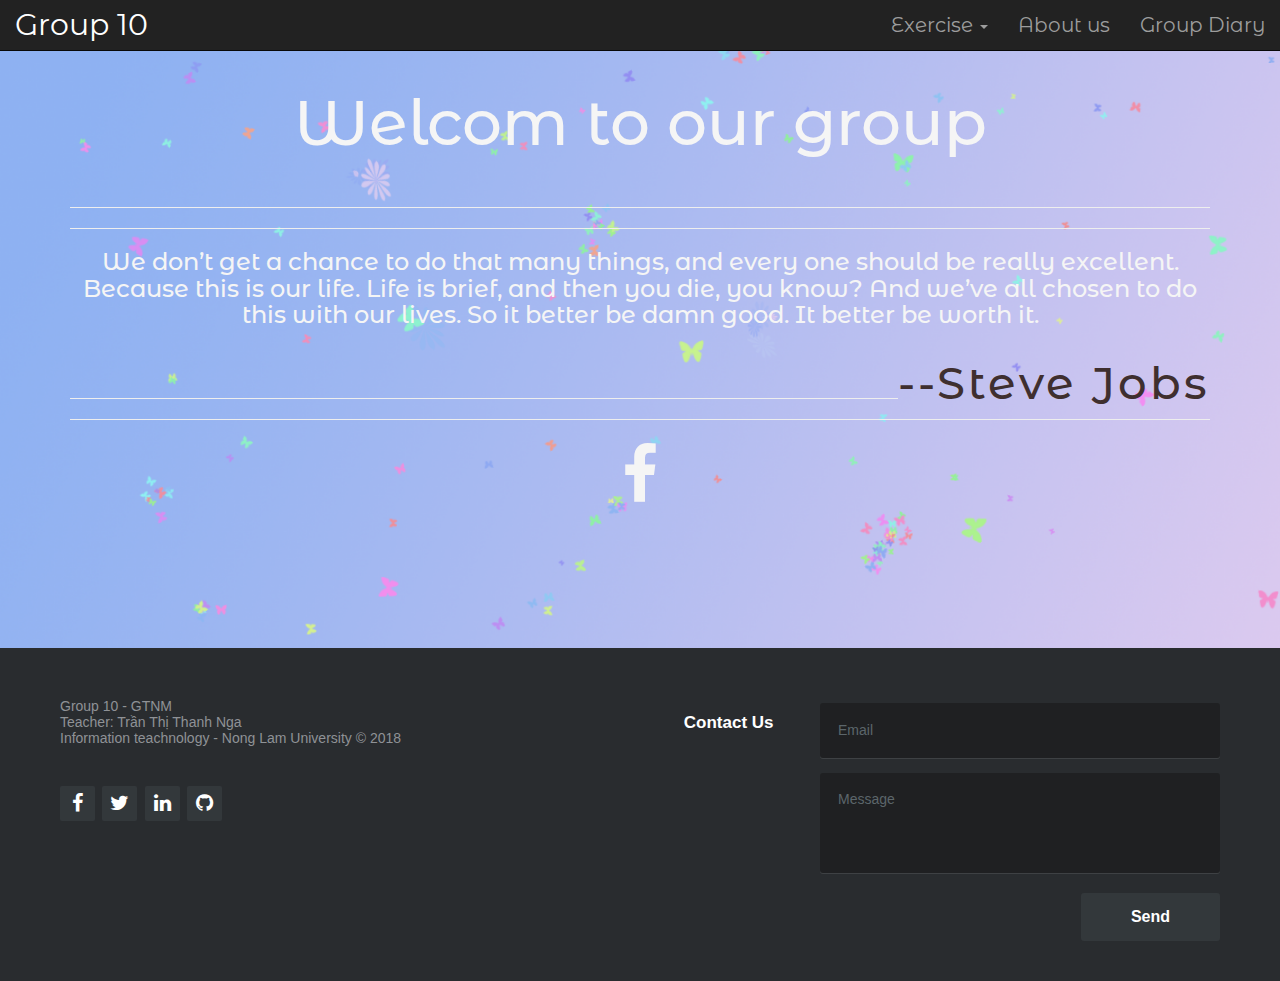
==== WebContent/index.html @ 3c42348d "first commit" ====
<!DOCTYPE html>
<html lang="en">

<head>
    <meta charset="utf-8">
    <meta http-equiv="X-UA-Compatible" content="IE=edge">
    <meta name="viewport" content="width=device-width, initial-scale=1">
    <!-- The above 3 meta tags *must* come first in the head; any other head content must come *after* these tags -->
    <meta name="description" content="">
    <meta name="author" content="">

    <title>Group10_GTNM</title>

    <!-- Bootstrap core CSS -->
    <link href="css/bootstrap.min.css" rel="stylesheet">

    <!-- Custom styles for this template -->
    <link href="css/navbar.css" rel="stylesheet">
    <link href="style.css" rel="stylesheet">

    <!--Custom font -->
    <link href="https://fonts.googleapis.com/css?family=Geo|Montserrat+Alternates" rel="stylesheet">
    <link rel="stylesheet" href="css/font-awesome.min.css">
    <link rel="stylesheet" href="css/footer-distributed-with-contact-form.css">
</head>

<!--Ionicons-->
<link href="css/font-awesome.css" rel="stylesheet">






<link rel="stylesheet" href="timeline.css">
<!-- Resource style -->

<link rel="stylesheet" href="socialbuttons.css">

<style>
    body {
	background-image: url('images/nen.png');
	background-size: cover;
	background-attachment: fixed;
	margin-top: 13px;
}

.jumbotron {
	background-color: transparent;
	color: whitesmoke;
	margin: 0 auto;
}

.modal-content {
	background-color: rgba(0, 0, 0, 0.7);
	color: whitesmoke;
	padding-left: auto;
	padding-right: auto;
}

.modal {
	padding: auto;
}

.progress {
	width: 300px;
	background-color: darkgray;
}

.cd-timeline-content p {
	color: black;
}

.nut {
	background-color: rgba(0, 0, 0, 0.7);
	color: whitesmoke;
}

.nut:hover {
	background-color: whitesmoke;
	color: black;
}

.label-info {
	background: none;
}
</style>
</head>

<body id="myPage" data-spy="scroll" data-target=".navbar" data-offset="50" onload="myFunction()" style="margin: 0;">
    <div id="loader"></div>
    <div class="container">

        <!-- Static navbar -->
        <nav class="navbar navbar-inverse navbar-fixed-top" style="font-family: 'Montserrat Alternates', sans-serif; font-size: 20px">
            <div class="container-fluid">
                <div class="navbar-header">
                    <button type="button" class="navbar-toggle collapsed" data-toggle="collapse" data-target="#navbar"
                        aria-expanded="false" aria-controls="navbar">
                        <span class="sr-only">Toggle navigation</span> <span class="icon-bar"></span> <span class="icon-bar"></span>
                        <span class="icon-bar"></span>
                    </button>
                    <a class="navbar-brand" href="index.html" style="font-size: 30px">Group 10</a>
                </div>
                <div id="navbar" class="navbar-collapse collapse">
                    <ul class="nav navbar-nav navbar-right">

                        <li class="dropdown"><a href="#" class="dropdown-toggle" data-toggle="dropdown" role="button"
                                aria-haspopup="true" aria-expanded="false">Exercise <span class="caret"></span></a>
                            <ul class="dropdown-menu">
                                <li><a href="lab1/lab1.html">Lab1: Introduce Azure</a></li>
                                <li><a href="">Lab2: </a></li>
                                <li><a href="">Lab3:</a></li>
                                <li><a href="">Lab4:</a></li>
                            </ul>
                        </li>
                        <li><a href="about.html">About us</a></li>
                        <li><a href="diary.html">Group Diary</a></li>

                    </ul>
                </div>
                <!--/.nav-collapse -->
            </div>
            <!--/.container-fluid -->
        </nav>
    </div>
    <div style="display: none;" id="myDiv" class="animate-bottom">

        <!-- Main component for a primary marketing message or call to action -->
        <div class="jumbotron" style="font-family: 'Montserrat Alternates', sans-serif;">

            <div class="container">
                <h1>Welcom to our group</h1>
                <br>
                <hr>
                <hr>
                <h3>We don’t get a chance to do that many things, and every one should be really excellent. Because
                    this is our life. Life is brief, and then you die, you know? And we’ve all chosen to do this with
                    our lives. So it better be damn good. It better be worth it. </h3>
                    <h2 style="float: right;">--Steve Jobs</h2><br><br>
                  
                    <hr>
                    <hr>

                    <div><h1><i class= "fa fa-facebook"></i></h1></div>

            </div>

        </div>



        <!-- Modal -->
        <!-- Thao -->




    </div>
    <!-- /container -->






    <!-- Bootstrap core JavaScript
        ================================================== -->
    <!-- Placed at the end of the document so the pages load faster -->
    <script src="js/jquery-3.2.1.min.js"></script>
    <script>window.jQuery || document.write('<script src="js/jquery-3.2.1.min.js"><\/script>');</script>
    <script src="js/bootstrap.min.js"></script>
    <script>
        var myVar;

        function myFunction() {
            myVar = setTimeout(showPage, 300);
        }

        function showPage() {
            document.getElementById("loader").style.display = "none";
            document.getElementById("myDiv").style.display = "block";
        }
    </script>


    <!-- Footer -->
    <footer class="footer-distributed">

        <div class="footer-left">
            <p class="footer-company-name">
                Group 10 - GTNM <br>
                Teacher: Trần Thị Thanh Nga<br>
                Information teachnology - Nong Lam University
                &copy; 2018
            </p>
            <div class="footer-icons">
                <a href="#"><i class="fa fa-facebook"></i></a> <a href="#"><i class="fa fa-twitter"></i></a> <a href="#"><i
                        class="fa fa-linkedin"></i></a>
                <a href="#"><i class="fa fa-github"></i></a>

            </div>

        </div>

        <div class="footer-right">

            <p>Contact Us</p>

            <form action="#" method="post">

                <input type="text" name="email" placeholder="Email" />
                <textarea name="message" placeholder="Message"></textarea>
                <button>Send</button>

            </form>

        </div>

    </footer>

    <!-- Footer -->
</body>

</html>
---- WebContent/css/navbar.css ----
body {
  padding-top: 20px;
  padding-bottom: 20px;
}

.navbar {
  margin-bottom: 20px;
}
---- WebContent/style.css ----
/*
To change this license header, choose License Headers in Project Properties.
To change this template file, choose Tools | Templates
and open the template in the editor.
*/
/* 
    Created on : Oct 6, 2017, 8:13:22 PM
    Author     : PC
*/
/* Center the loader */
#loader {
    position: absolute;
    left: 50%;
    top: 50%;
    z-index: 1;
    width: 150px;
    height: 150px;
    margin: -75px 0 0 -75px;
    border: 16px solid #f3f3f3;
    border-radius: 50%;
    border-top: 16px solid #3498db;
    width: 120px;
    height: 120px;
    -webkit-animation: spin 1s linear infinite;
    animation: spin 1s linear infinite;
}

@-webkit-keyframes spin {
    0% { -webkit-transform: rotate(0deg); }
    100% { -webkit-transform: rotate(360deg); }
}

@keyframes spin {
    0% { transform: rotate(0deg); }
    100% { transform: rotate(360deg); }
}

/* Add animation to "page content" */
.animate-bottom {
    position: relative;
    -webkit-animation-name: animatebottom;
    -webkit-animation-duration: 1s;
    animation-name: animatebottom;
    animation-duration: 1s
}

@-webkit-keyframes animatebottom {
    from { bottom:-100px; opacity:0 } 
    to { bottom:0px; opacity:1 }
}

@keyframes animatebottom { 
    from{ bottom:-100px; opacity:0 } 
    to{ bottom:0; opacity:1 }
}

#myDiv {
    display: none;
    text-align: center;
}
/* Style the tab */
div.tab {
    overflow: hidden;
    border: 1px solid #ccc;
    background-color: #2d2d30;
    opacity: 0.8;
    color: #d5d5d5;
}

/* Style the buttons inside the tab */
div.tab button {
    background-color: inherit;
    float: left;
    border: none;
    outline: none;
    cursor: pointer;
    padding: 10px 10px;
    transition: 0.3s;
    font-size: 17px;
    width: 33.33%;
}

/* Change background color of buttons on hover */
div.tab button:hover {
    background-color: #943131;
}

/* Create an active/current tablink class */
div.tab button.active {
    background-color: #943131;
    opacity: 1 !important;
}

/* Style the tab content */
.tabcontent {
    display: none;
    padding: 6px 12px;
    border: 1px solid #ccc;
    border-top: none;
}
.row p {
    font-size: 17px;
    color: rgb(63, 47, 47);
}

p{
    font-size: 17px;  
}
input[type=text] {
    width: 130px;
    box-sizing: border-box;
    border: 2px solid #ccc;
    border-radius: 4px;
    font-size: 16px;
    background-color: white; 
    background-repeat: no-repeat;
    height: 40px;
    margin-top: 5px;
    -webkit-transition: width 0.4s ease-in-out;
    transition: width 0.4s ease-in-out;
}
input[type=text]:focus {
    width: 300px;
}
button.accordion {
    /*background-color: #2d2d30;*/
    background-color: inherit;
    color: white;
    cursor: pointer;
    padding: 5px;
    width: 100%;
    border: 1px solid #ccc;
    text-align: left;
    opacity: 0.8;
    outline: none;
    font-size: 17px;
    transition: 0.4s;
    margin: 0;
}

button.accordion.active, button.accordion:hover {
    background-color: #943131;
}

button.accordion:after {
    content: '\002B';
    color: white;
    font-weight: bold;
    float: right;
    margin-left: 5px;
}

button.accordion.active:after {
    content: "\2212";
}
div.panel {
    padding: 0 10px;
    background-color: rgba(91, 116, 142, 0.5);
    max-height: 0;
    overflow: hidden;
    transition: max-height 0.5s ease-out;
    border-width: 0 1px;
    border-style: solid;
    border-color: #ccc;
    border-radius: 0;
    color: white;
    margin-bottom: -1px;
}
body{
    background-image: url('images/thu2.png');
    background-size: cover;
    background-attachment: fixed;
    margin-top: 13px;
}
.jumbotron{
    background-color: transparent;
    color: whitesmoke;

}
h2 {
    color: rgb(63, 47, 47);
    letter-spacing: 3px;
    font-size: 45px;
}

.row h3 {
    color: rgb(63, 47, 47);
    letter-spacing: 3px;
    font-size: 28px;
}
.indent {
    padding-left: 20px;
}

.title {
    text-align: left;
    border-bottom: 2px solid #444;
    margin-bottom: 20px;
    margin-top:  20px;
    padding-bottom: 1px;
    color:#ccc;
}
.title > span {
    background-color: #444;
    font-size: 20px;
    margin: 0;
    padding: 5px 50px;
    font-family:  'Montserrat Alternates', sans-serif;
    border-left: 15px solid transparent;
    width: 0; height:0;
}


footer{
    float: left;
}
---- WebContent/css/footer-distributed-with-contact-form.css ----
.footer-distributed{
	background-color: #292c2f;
	box-shadow: 0 1px 1px 0 rgba(0, 0, 0, 0.12);
	box-sizing: border-box;
	width: 100%;
	font: bold 16px sans-serif;
	text-align: left;

	padding: 50px 60px 40px;
	margin-top: 80px;
	overflow: hidden;
}

/* Footer left */

.footer-distributed .footer-left{
	float: left;
}

@font-face {
  font-family: 'Cookie';
  font-style: normal;
  font-weight: 400;
  src: local('Cookie-Regular'), url(https://fonts.gstatic.com/s/cookie/v8/syky-y18lb0tSbf9kgqS.woff2) format('woff2');
  unicode-range: U+0000-00FF, U+0131, U+0152-0153, U+02BB-02BC, U+02C6, U+02DA, U+02DC, U+2000-206F, U+2074, U+20AC, U+2122, U+2191, U+2193, U+2212, U+2215, U+FEFF, U+FFFD;
}

/* The company logo */

.footer-distributed h3{
	color:  #ffffff;
	font: normal 36px 'Cookie', cursive;
	margin: 0 0 10px;
}

.footer-distributed h3 span{
	color:  #5383d3;
}

/* Footer links */

.footer-distributed .footer-links{
	color:  #ffffff;
	margin: 0 0 10px;
	padding: 0;
}

.footer-distributed .footer-links a{
	display:inline-block;
	line-height: 1.8;
	text-decoration: none;
	color:  inherit;
}

.footer-distributed .footer-company-name{
	color:  #8f9296;
	font-size: 14px;
	font-weight: normal;
	margin: 0;
}

/* Footer social icons */

.footer-distributed .footer-icons{
	margin-top: 40px;
}

.footer-distributed .footer-icons a{
	display: inline-block;
	width: 35px;
	height: 35px;
	cursor: pointer;
	background-color:  #33383b;
	border-radius: 2px;

	font-size: 20px;
	color: #ffffff;
	text-align: center;
	line-height: 35px;

	margin-right: 3px;
	margin-bottom: 5px;
}

/* Footer Right */

.footer-distributed .footer-right{
	float: right;
}

.footer-distributed .footer-right p{
	display: inline-block;
	vertical-align: top;
	margin: 15px 42px 0 0;
	color: #ffffff;
}

/* The contact form */

.footer-distributed form{
	display: inline-block;
}

.footer-distributed form input,
.footer-distributed form textarea{
	display: block;
	border-radius: 3px;
	box-sizing: border-box;
	background-color:  #1f2022;
	box-shadow: 0 1px 0 0 rgba(255, 255, 255, 0.1);
	border: none;
	resize: none;

	font: inherit;
	font-size: 14px;
	font-weight: normal;
	color:  #d1d2d2;

	width: 400px;
	padding: 18px;
}

.footer-distributed ::-webkit-input-placeholder {
	color:  #5c666b;
}

.footer-distributed ::-moz-placeholder {
	color:  #5c666b;
	opacity: 1;
}

.footer-distributed :-ms-input-placeholder{
	color:  #5c666b;
}


.footer-distributed form input{
	height: 55px;
	margin-bottom: 15px;
}

.footer-distributed form textarea{
	height: 100px;
	margin-bottom: 20px;
}

.footer-distributed form button{
	border-radius: 3px;
	background-color:  #33383b;
	color: #ffffff;
	border: 0;
	padding: 15px 50px;
	font-weight: bold;
	float: right;
}

/* If you don't want the footer to be responsive, remove these media queries */

@media (max-width: 1000px) {

	.footer-distributed {
		font: bold 14px sans-serif;
	}

	.footer-distributed .footer-company-name{
		font-size: 12px;
	}

	.footer-distributed form input,
	.footer-distributed form textarea{
		width: 250px;
	}

	.footer-distributed form button{
		padding: 10px 35px;
	}

}

@media (max-width: 800px) {

	.footer-distributed{
		padding: 30px;
	}

	.footer-distributed .footer-left,
	.footer-distributed .footer-right{
		float: none;
		max-width: 300px;
		margin: 0 auto;
	}

	.footer-distributed .footer-left{
		margin-bottom: 40px;
	}

	.footer-distributed form{
		margin-top: 30px;
	}

	.footer-distributed form{
		display: block;
	}

	.footer-distributed form button{
		float: none;
	}
}
@font-face {
  font-family: 'Cookie';
  font-style: normal;
  font-weight: 400;
  src: local('Cookie-Regular'), url(https://fonts.gstatic.com/s/cookie/v8/syky-y18lb0tSbf9kgqS.woff2) format('woff2');
  unicode-range: U+0000-00FF, U+0131, U+0152-0153, U+02BB-02BC, U+02C6, U+02DA, U+02DC, U+2000-206F, U+2074, U+20AC, U+2122, U+2191, U+2193, U+2212, U+2215, U+FEFF, U+FFFD;
}
---- WebContent/timeline.css ----
/* The actual timeline (the vertical ruler) */
.timeline {
    position: relative;
    max-width: 1200px;
    margin: 0 auto;
}

/* The actual timeline (the vertical ruler) */
.timeline::after {
    content: '';
    position: absolute;
    width: 6px;
    background-color: white;
    top: 0;
    bottom: 0;
    left: 50%;
    margin-left: -3px;
}

/* tl-container around tl-content */
.tl-container {
    padding: 10px 40px;
    position: relative;
    background-color: inherit;
    width: 50%;
}

/* The circles on the timeline */
.tl-container::after {
    content: '';
    position: absolute;
    width: 25px;
    height: 25px;
    right: -13px;
    background-color: white;
    border: 4px solid #FF9F55;
    top: 18px;
    border-radius: 50%;
    z-index: 1;
}

/* Place the tl-container to the left */
.left {
    left: 0;
}

/* Place the tl-container to the right */
.right {
    left: 50%;
}

/* Add arrows to the left tl-container (pointing right) */
.left::before {
    content: " ";
    height: 0;
    position: absolute;
    top: 22px;
    width: 0;
    z-index: 1;
    right: 30px;
    border: medium solid white;
    border-width: 10px 0 10px 10px;
    border-color: transparent transparent transparent white;
}

/* Add arrows to the right tl-container (pointing left) */
.right::before {
    content: " ";
    height: 0;
    position: absolute;
    top: 22px;
    width: 0;
    z-index: 1;
    left: 30px;
    border: medium solid white;
    border-width: 10px 10px 10px 0;
    border-color: transparent white transparent transparent;
}

/* Fix the circle for tl-containers on the right side */
.right::after {
    left: -13px;
}

/* The actual tl-content */
.tl-content {
    padding: 20px 30px;
    background-color: white;
    position: relative;
    border-radius: 6px;
    color: darkslategray;
}
.tl-content h2{
    color: darkslategray;
}

/* Media queries - Responsive timeline on screens less than 600px wide */
@media all and (max-width: 600px) {
  /* Place the timelime to the left */
  .timeline::after {
    left: 31px;
  }
  
  /* Full-width tl-containers */
  .tl-container {
    width: 100%;
    padding-left: 70px;
    padding-right: 25px;
  }
  
  /* Make sure that all arrows are pointing leftwards */
  .tl-container::before {
    left: 60px;
    border: medium solid white;
    border-width: 10px 10px 10px 0;
    border-color: transparent white transparent transparent;
  }

  /* Make sure all circles are at the same spot */
  .left::after, .right::after {
    left: 15px;
  }
  
  /* Make all right tl-containers behave like the left ones */
  .right {
    left: 0%;
  }
}
---- WebContent/socialbuttons.css ----
/*
To change this license header, choose License Headers in Project Properties.
To change this template file, choose Tools | Templates
and open the template in the editor.
*/
/* 
    Created on : Nov 19, 2017, 8:03:48 PM
    Author     : User
*/

#socialbutton .social-networks {
    text-align: center;
    padding-top: 30px;
    padding-bottom: 38px;
}

#socialbutton .fa {
    font-size: 10px;
    margin-right: 15px;
    margin-left: 5px;
    background-color: white;
    color: #182c39;
    border-radius: 51%;
    padding: 9px;
    height: 25px;
    width: 25px;
    text-align: center;
    line-height: 8px;
    text-decoration: none;
    transition: color 0.2s;
}

#socialbutton .fa-facebook:hover {
    color: #2b55ff;
}

#socialbutton .fa-facebook:focus {
    color: #2b55ff;
}

#socialbutton .fa-google-plus:hover {
    color: red;
}

#socialbutton .fa-google-plus:focus {
    color: red;
}

#socialbutton .fa-twitter:hover {
    color: #00aced;
}

#socialbutton .fa-twitter:focus {
    color: #00aced;
}

#socialbutton .fa-user-circle:hover {
    color: #41d827;
}

#socialbutton .fa-user-circle:focus {
    color: #41d827;
}
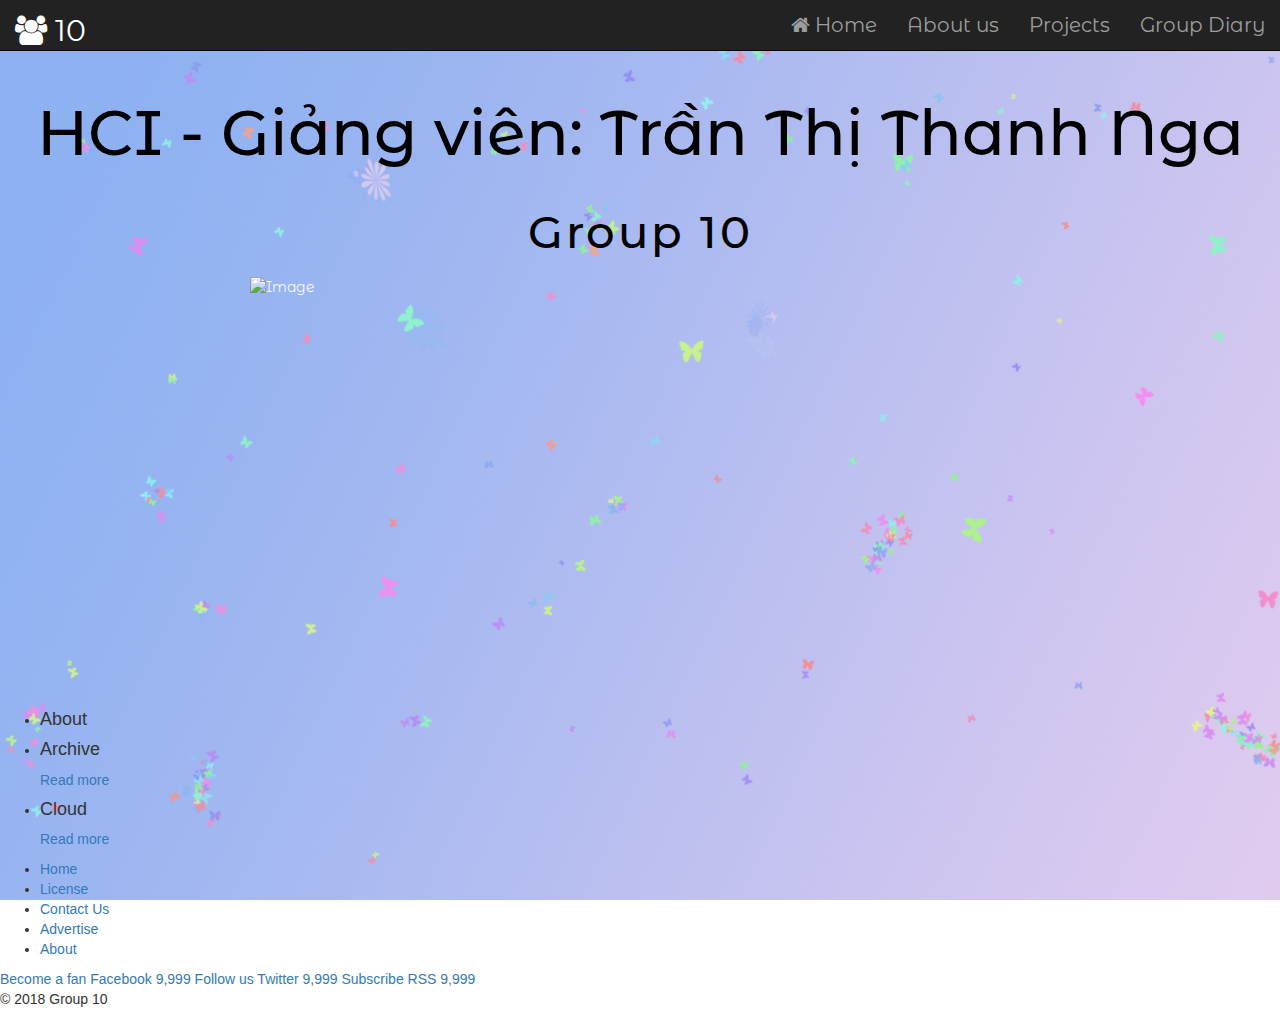
==== commit 27cc0146: "Add files via upload" ====
--- a/WebContent/index.html
+++ b/WebContent/index.html
@@ -1,225 +1,229 @@
-<!DOCTYPE html>
-<html lang="en">
-
-<head>
-    <meta charset="utf-8">
-    <meta http-equiv="X-UA-Compatible" content="IE=edge">
-    <meta name="viewport" content="width=device-width, initial-scale=1">
-    <!-- The above 3 meta tags *must* come first in the head; any other head content must come *after* these tags -->
-    <meta name="description" content="">
-    <meta name="author" content="">
-
-    <title>Group10_GTNM</title>
-
-    <!-- Bootstrap core CSS -->
-    <link href="css/bootstrap.min.css" rel="stylesheet">
-
-    <!-- Custom styles for this template -->
-    <link href="css/navbar.css" rel="stylesheet">
-    <link href="style.css" rel="stylesheet">
-
-    <!--Custom font -->
-    <link href="https://fonts.googleapis.com/css?family=Geo|Montserrat+Alternates" rel="stylesheet">
-    <link rel="stylesheet" href="css/font-awesome.min.css">
-    <link rel="stylesheet" href="css/footer-distributed-with-contact-form.css">
-</head>
-
-<!--Ionicons-->
-<link href="css/font-awesome.css" rel="stylesheet">
-
-
-
-
-
-
-<link rel="stylesheet" href="timeline.css">
-<!-- Resource style -->
-
-<link rel="stylesheet" href="socialbuttons.css">
-
-<style>
-    body {
-	background-image: url('images/nen.png');
-	background-size: cover;
-	background-attachment: fixed;
-	margin-top: 13px;
-}
-
-.jumbotron {
-	background-color: transparent;
-	color: whitesmoke;
-	margin: 0 auto;
-}
-
-.modal-content {
-	background-color: rgba(0, 0, 0, 0.7);
-	color: whitesmoke;
-	padding-left: auto;
-	padding-right: auto;
-}
-
-.modal {
-	padding: auto;
-}
-
-.progress {
-	width: 300px;
-	background-color: darkgray;
-}
-
-.cd-timeline-content p {
-	color: black;
-}
-
-.nut {
-	background-color: rgba(0, 0, 0, 0.7);
-	color: whitesmoke;
-}
-
-.nut:hover {
-	background-color: whitesmoke;
-	color: black;
-}
-
-.label-info {
-	background: none;
-}
-</style>
-</head>
-
-<body id="myPage" data-spy="scroll" data-target=".navbar" data-offset="50" onload="myFunction()" style="margin: 0;">
-    <div id="loader"></div>
-    <div class="container">
-
-        <!-- Static navbar -->
-        <nav class="navbar navbar-inverse navbar-fixed-top" style="font-family: 'Montserrat Alternates', sans-serif; font-size: 20px">
-            <div class="container-fluid">
-                <div class="navbar-header">
-                    <button type="button" class="navbar-toggle collapsed" data-toggle="collapse" data-target="#navbar"
-                        aria-expanded="false" aria-controls="navbar">
-                        <span class="sr-only">Toggle navigation</span> <span class="icon-bar"></span> <span class="icon-bar"></span>
-                        <span class="icon-bar"></span>
-                    </button>
-                    <a class="navbar-brand" href="index.html" style="font-size: 30px">Group 10</a>
-                </div>
-                <div id="navbar" class="navbar-collapse collapse">
-                    <ul class="nav navbar-nav navbar-right">
-
-                        <li class="dropdown"><a href="#" class="dropdown-toggle" data-toggle="dropdown" role="button"
-                                aria-haspopup="true" aria-expanded="false">Exercise <span class="caret"></span></a>
-                            <ul class="dropdown-menu">
-                                <li><a href="lab1/lab1.html">Lab1: Introduce Azure</a></li>
-                                <li><a href="">Lab2: </a></li>
-                                <li><a href="">Lab3:</a></li>
-                                <li><a href="">Lab4:</a></li>
-                            </ul>
-                        </li>
-                        <li><a href="about.html">About us</a></li>
-                        <li><a href="diary.html">Group Diary</a></li>
-
-                    </ul>
-                </div>
-                <!--/.nav-collapse -->
-            </div>
-            <!--/.container-fluid -->
-        </nav>
-    </div>
-    <div style="display: none;" id="myDiv" class="animate-bottom">
-
-        <!-- Main component for a primary marketing message or call to action -->
-        <div class="jumbotron" style="font-family: 'Montserrat Alternates', sans-serif;">
-
-            <div class="container">
-                <h1>Welcom to our group</h1>
-                <br>
-                <hr>
-                <hr>
-                <h3>We don’t get a chance to do that many things, and every one should be really excellent. Because
-                    this is our life. Life is brief, and then you die, you know? And we’ve all chosen to do this with
-                    our lives. So it better be damn good. It better be worth it. </h3>
-                    <h2 style="float: right;">--Steve Jobs</h2><br><br>
-                  
-                    <hr>
-                    <hr>
-
-                    <div><h1><i class= "fa fa-facebook"></i></h1></div>
-
-            </div>
-
-        </div>
-
-
-
-        <!-- Modal -->
-        <!-- Thao -->
-
-
-
-
-    </div>
-    <!-- /container -->
-
-
-
-
-
-
-    <!-- Bootstrap core JavaScript
-        ================================================== -->
-    <!-- Placed at the end of the document so the pages load faster -->
-    <script src="js/jquery-3.2.1.min.js"></script>
-    <script>window.jQuery || document.write('<script src="js/jquery-3.2.1.min.js"><\/script>');</script>
-    <script src="js/bootstrap.min.js"></script>
-    <script>
-        var myVar;
-
-        function myFunction() {
-            myVar = setTimeout(showPage, 300);
-        }
-
-        function showPage() {
-            document.getElementById("loader").style.display = "none";
-            document.getElementById("myDiv").style.display = "block";
-        }
-    </script>
-
-
-    <!-- Footer -->
-    <footer class="footer-distributed">
-
-        <div class="footer-left">
-            <p class="footer-company-name">
-                Group 10 - GTNM <br>
-                Teacher: Trần Thị Thanh Nga<br>
-                Information teachnology - Nong Lam University
-                &copy; 2018
-            </p>
-            <div class="footer-icons">
-                <a href="#"><i class="fa fa-facebook"></i></a> <a href="#"><i class="fa fa-twitter"></i></a> <a href="#"><i
-                        class="fa fa-linkedin"></i></a>
-                <a href="#"><i class="fa fa-github"></i></a>
-
-            </div>
-
-        </div>
-
-        <div class="footer-right">
-
-            <p>Contact Us</p>
-
-            <form action="#" method="post">
-
-                <input type="text" name="email" placeholder="Email" />
-                <textarea name="message" placeholder="Message"></textarea>
-                <button>Send</button>
-
-            </form>
-
-        </div>
-
-    </footer>
-
-    <!-- Footer -->
-</body>
-
+<!DOCTYPE html>
+<html lang="en">
+
+<head>
+    <meta charset="utf-8">
+    <meta http-equiv="X-UA-Compatible" content="IE=edge">
+    <meta name="viewport" content="width=device-width, initial-scale=1">
+    <!-- The above 3 meta tags *must* come first in the head; any other head content must come *after* these tags -->
+    <meta name="description" content="">
+    <meta name="author" content="">
+
+    <title>Group10_Home</title>
+
+    <!-- Bootstrap core CSS -->
+    <link href="css/bootstrap.min.css" rel="stylesheet">
+
+    <!-- Custom styles for this template -->
+    <link href="css/navbar.css" rel="stylesheet">
+    <link href="style.css" rel="stylesheet">
+
+    <!--Custom font -->
+    <link href="https://fonts.googleapis.com/css?family=Geo|Montserrat+Alternates" rel="stylesheet">
+    <link rel="stylesheet" href="css/font-awesome.min.css">
+    <link rel="stylesheet" href="css/footer-distributed-with-contact-form.css">
+    <link rel="icon" href="images/b.ico">
+</head>
+
+<!--Ionicons-->
+<link href="css/font-awesome.css" rel="stylesheet">
+
+<link rel="stylesheet" href="timeline.css">
+<!-- Resource style -->
+
+<link rel="stylesheet" href="socialbuttons.css">
+
+<style>
+    body {
+	background-image: url('images/nen.png');
+	background-size: cover;
+	background-attachment: fixed;
+}
+
+.jumbotron {
+	background-color: transparent;
+	color: whitesmoke;
+    margin: 0 auto;
+    height: 680px;
+}
+
+.modal-content {
+	background-color: rgba(0, 0, 0, 0.7);
+	color: whitesmoke;
+	padding-left: auto;
+	padding-right: auto;
+}
+
+.modal {
+	padding: auto;
+}
+
+.progress {
+	width: 300px;
+	background-color: darkgray;
+}
+
+.cd-timeline-content p {
+	color: black;
+}
+
+.nut {
+	background-color: rgba(0, 0, 0, 0.7);
+	color: whitesmoke;
+}
+
+.nut:hover {
+	background-color: whitesmoke;
+	color: black;
+}
+
+.label-info {
+	background: none;
+}
+
+.jumbotron>h1 , .jumbotron>h2{
+    text-align: center;
+    padding: 10px;
+    color: #000;
+}
+
+.jumbotron>img{
+ padding-left: 250px;
+}
+</style>
+</head>
+
+<body id="myPage" data-spy="scroll" data-target=".navbar" data-offset="50" onload="myFunction()" style="margin: 0;">
+    <div id="loader"></div>
+    <div class="container">
+
+        <!-- Static navbar -->
+        <nav class="navbar navbar-inverse navbar-fixed-top" style="font-family: 'Montserrat Alternates', sans-serif; font-size: 20px">
+            <div class="container-fluid">
+                <div class="navbar-header">
+                    <button type="button" class="navbar-toggle collapsed" data-toggle="collapse" data-target="#navbar"
+                        aria-expanded="false" aria-controls="navbar">
+                        <span class="sr-only">Toggle navigation</span> <span class="icon-bar"></span> <span class="icon-bar"></span>
+                        <span class="icon-bar"></span>
+                    </button>
+                    <a class="navbar-brand" href="index.html" style="font-size: 30px"><i class="fa fa-group"></i> 10</a>
+                </div>
+                <div id="navbar" class="navbar-collapse collapse">
+                    <ul class="nav navbar-nav navbar-right">
+                        <li><a href="index.html"><i class="fa fa-home"></i> Home</a></li>
+                        <li><a href="about.html">About us</a></li>
+                        <li><a href="project.html">Projects</a></li>
+                        <li><a href="diary.html">Group Diary</a></li>
+
+                    </ul>
+                </div>
+                <!--/.nav-collapse -->
+            </div>
+            <!--/.container-fluid -->
+        </nav>
+    </div>
+
+        <!-- Main component for a primary marketing message or call to action -->
+        <div class="jumbotron" style="font-family: 'Montserrat Alternates', sans-serif;">
+
+              <H1 >HCI - Giảng viên: Trần Thị Thanh Nga</H2>
+          <h2>Group 10</h2>
+          
+          <img src="images/index.png" class="img-responsive" alt="Image">
+          
+            </div>
+        <!-- Modal -->
+        <!-- Thao -->
+        <footer>
+            <div class="splitter"></div>
+           
+                <ul>
+                    <li>
+                        <div class="icon" data-icon="E"></div>
+                        <div class="text">
+                            <h4>About</h4>
+                            <div></div>
+                    </li>
+                    <li>
+                        <div class="icon" data-icon="a"></div>
+                        <div class="text">
+                            <h4>Archive</h4>
+                            <div><a href="#">Read more</a></div>
+                        </div>
+                    </li>
+                    <li>
+                        <div class="icon" data-icon="s"></div>
+                        <div class="text">
+                            <h4>Cloud</h4>
+                            <div> <a href="#">Read more</a></div>
+                        </div>
+                    </li>
+                </ul>
+       
+     
+                <div class="bar">
+                    <div class="bar-wrap">
+                        <ul class="links">
+                            <li><a href="#">Home</a></li>
+                            <li><a href="#">License</a></li>
+                            <li><a href="#">Contact Us</a></li>
+                            <li><a href="#">Advertise</a></li>
+                            <li><a href="#">About</a></li>
+                        </ul>
+                 
+                        <div class="social">
+                            <a href="#" class="fb">
+                                <span data-icon="f" class="icon"></span>
+                                <span class="info">
+                                    <span class="follow">Become a fan Facebook</span>
+                                    <span class="num">9,999</span>
+                                </span>
+                            </a>
+                 
+                            <a href="#" class="tw">
+                                <span data-icon="T" class="icon"></span>
+                                <span class="info">
+                                    <span class="follow">Follow us Twitter</span>
+                                    <span class="num">9,999</span>
+                                </span>
+                            </a>
+                 
+                            <a href="#" class="rss">
+                                <span data-icon="R" class="icon"></span>
+                                <span class="info">
+                                    <span class="follow">Subscribe RSS</span>
+                                    <span class="num">9,999</span>
+                                </span>
+                            </a>
+                        </div>
+                        <div class="clear"></div>
+                        <div class="copyright">&copy;  2018 Group 10</div>
+                    </div>
+        </footer>
+
+  
+    <!-- /container -->
+    <!-- Bootstrap core JavaScript
+        ================================================== -->
+    <!-- Placed at the end of the document so the pages load faster -->
+    <script src="js/jquery-3.2.1.min.js"></script>
+    <script>window.jQuery || document.write('<script src="js/jquery-3.2.1.min.js"><\/script>');</script>
+    <script src="js/bootstrap.min.js"></script>
+    <script>
+        var myVar;
+
+        function myFunction() {
+            myVar = setTimeout(showPage, 0);
+        }
+
+        function showPage() {
+            document.getElementById("loader").style.display = "none";
+            document.getElementById("myDiv").style.display = "block";
+        }
+    </script>
+
+
+  
+</body>
+
 </html>--- a/WebContent/style.css
+++ b/WebContent/style.css
@@ -10,15 +10,14 @@
 /* Center the loader */
 #loader {
     position: absolute;
-    left: 50%;
-    top: 50%;
+  
     z-index: 1;
     width: 150px;
     height: 150px;
     margin: -75px 0 0 -75px;
-    border: 16px solid #f3f3f3;
+    border: 16px solid #94bec4;
     border-radius: 50%;
-    border-top: 16px solid #3498db;
+    border-top: 16px solid #c41e5d;
     width: 120px;
     height: 120px;
     -webkit-animation: spin 1s linear infinite;
@@ -56,7 +55,7 @@
 
 #myDiv {
     display: none;
-    text-align: center;
+   
 }
 /* Style the tab */
 div.tab {
@@ -170,11 +169,10 @@
     background-image: url('images/thu2.png');
     background-size: cover;
     background-attachment: fixed;
-    margin-top: 13px;
 }
 .jumbotron{
     background-color: transparent;
-    color: whitesmoke;
+    color: rgb(37, 15, 15);
 
 }
 h2 {
@@ -211,6 +209,14 @@
 }
 
 
+
+
+#myDiv{
+    margin-bottom: 0px;
+}
+
 footer{
-    float: left;
+    float: right;
+    width: 100%;
+
 }--- a/WebContent/timeline.css
+++ b/WebContent/timeline.css
@@ -126,4 +126,4 @@
   .right {
     left: 0%;
   }
-}
+}
--- a/WebContent/socialbuttons.css
+++ b/WebContent/socialbuttons.css
@@ -64,4 +64,4 @@
 
 
 
-
+
